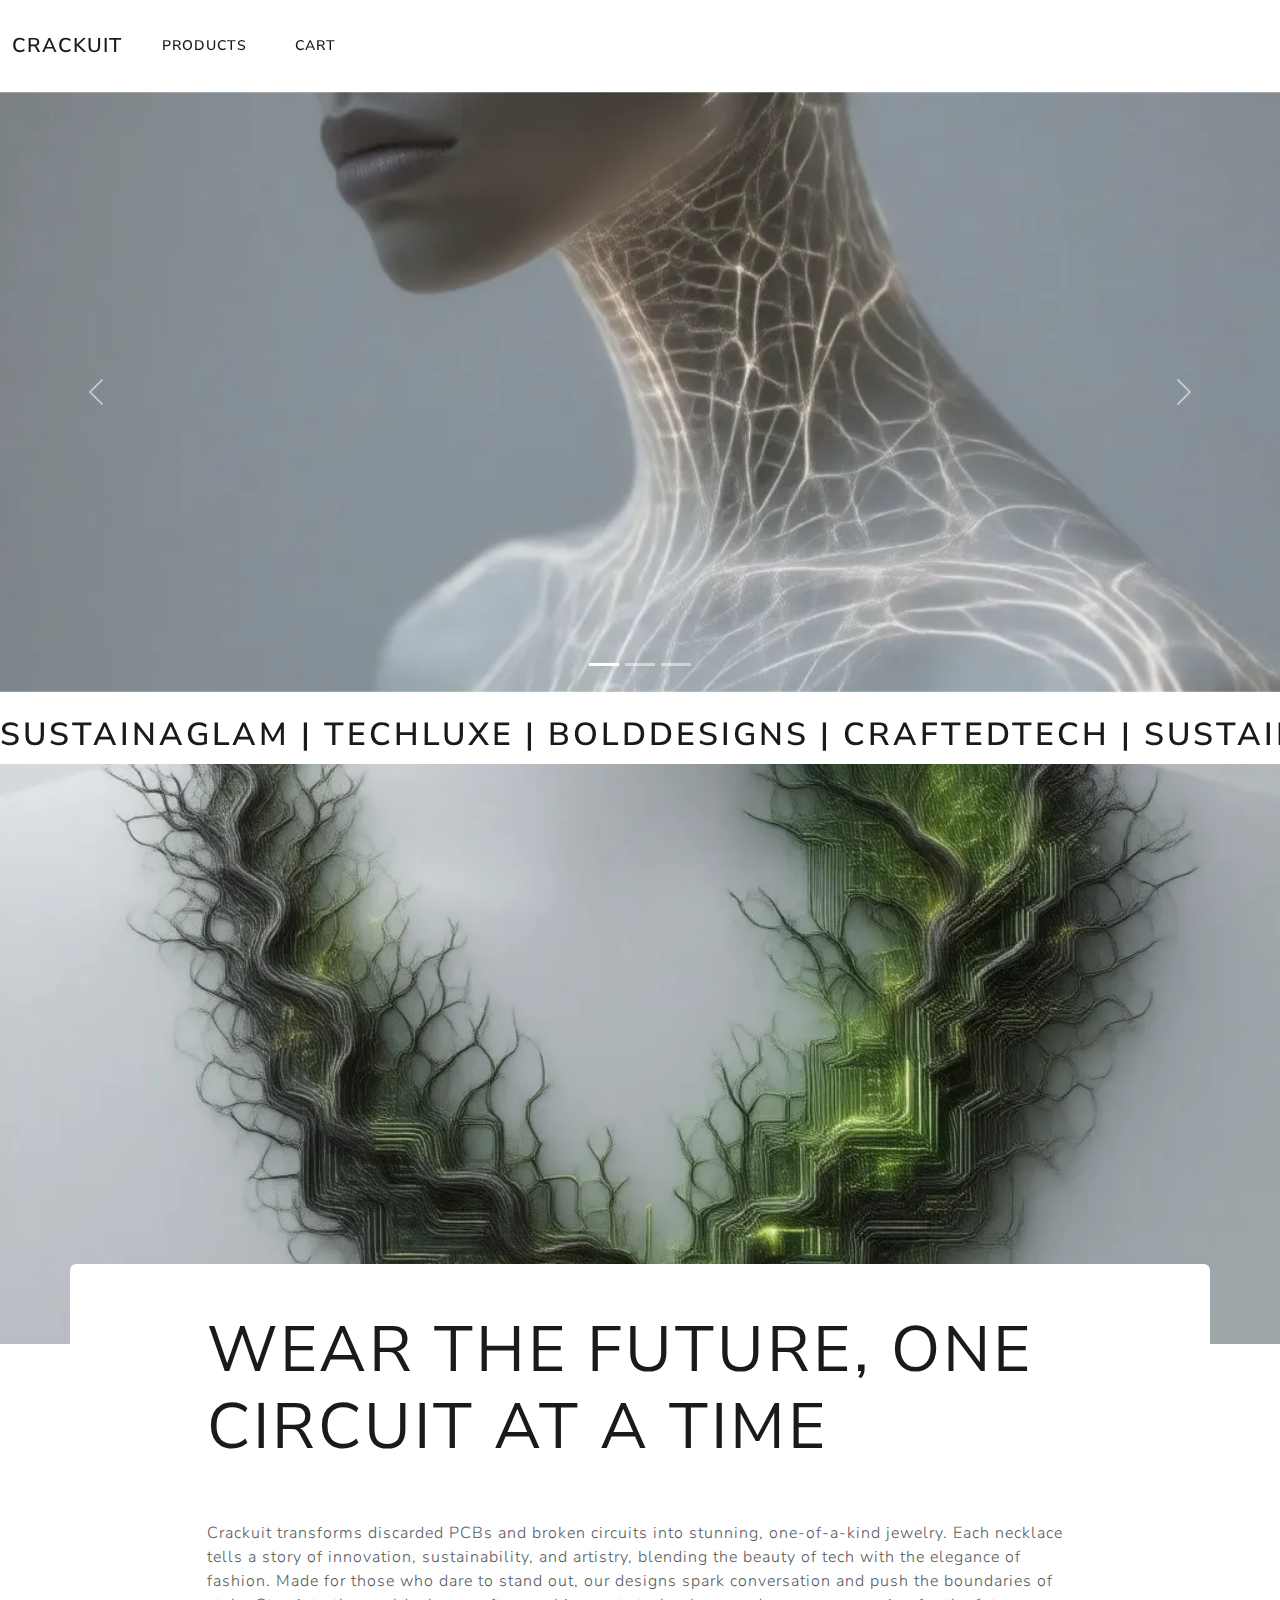
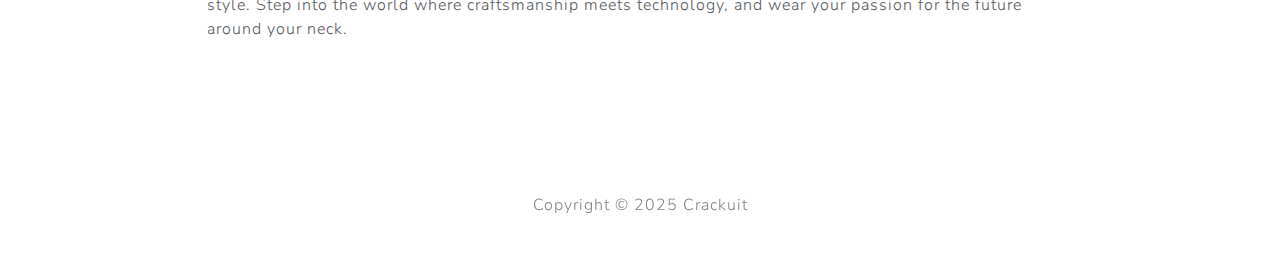
==== index.html @ 0a16f568 "first commit" ====
<!DOCTYPE html>
<html data-bs-theme="light" lang="en">

<head>
    <meta charset="utf-8">
    <meta name="viewport" content="width=device-width, initial-scale=1.0, shrink-to-fit=no">
    <title>Crackuit</title>
    <link rel="stylesheet" href="assets/bootstrap/css/bootstrap.min.css">
    <link rel="stylesheet" href="https://fonts.googleapis.com/css2?family=Nunito+Sans:wght@200;300;400;500;600;700&amp;display=swap">
    <link rel="stylesheet" href="https://fonts.googleapis.com/css?family=Playball&amp;display=swap">
    <link rel="stylesheet" href="assets/css/Footer-Basic-icons.css">
    <link rel="stylesheet" href="assets/css/Hero-Carousel-images.css">
    <link rel="stylesheet" href="assets/css/Hero-with-image-and-overlapping-content.css">
    <link rel="stylesheet" href="assets/css/Image-Comparison.css">
    <link rel="stylesheet" href="assets/css/Overlay-Background-Image.css">
</head>

<body>
    <nav class="navbar navbar-expand-md bg-body">
        <div class="container-fluid"><a class="navbar-brand" href="#">Crackuit</a><button data-bs-toggle="collapse" class="navbar-toggler" data-bs-target="#navcol-1"><span class="visually-hidden">Toggle navigation</span><span class="navbar-toggler-icon"></span></button>
            <div class="collapse navbar-collapse text-end" id="navcol-1" style="text-align: center;">
                <ul class="navbar-nav">
                    <li class="nav-item"><a class="nav-link active" href="/productlist.html">Products</a></li>
                </ul>
                <ul class="navbar-nav">
                    <li class="nav-item"><a class="nav-link active" href="/cart.html">Cart</a></li>
                </ul>
            </div>
        </div>
    </nav>
    <div class="carousel slide" data-bs-ride="carousel" id="carousel-1" style="height: 600px;">
        <div class="carousel-inner h-100">
            <div class="carousel-item active h-100"><img class="w-100 d-block position-absolute h-100 fit-cover" src="assets/img/CrackuitImg/MaleModel2.webp" alt="Slide Image" style="z-index: -1;"></div>
            <div class="carousel-item h-100"><img class="w-100 d-block position-absolute h-100 fit-cover" src="assets/img/CrackuitImg/FemaleModel.webp" alt="Slide Image" style="z-index: -1;"></div>
            <div class="carousel-item h-100"><img class="w-100 d-block position-absolute h-100 fit-cover" src="assets/img/CrackuitImg/MaleModel.webp" alt="Slide Image" style="z-index: -1;"></div>
        </div>
        <div><a class="carousel-control-prev" href="#carousel-1" role="button" data-bs-slide="prev"><span class="carousel-control-prev-icon"></span><span class="visually-hidden">Previous</span></a><a class="carousel-control-next" href="#carousel-1" role="button" data-bs-slide="next"><span class="carousel-control-next-icon"></span><span class="visually-hidden">Next</span></a></div>
        <div class="carousel-indicators"><button type="button" data-bs-target="#carousel-1" data-bs-slide-to="0" class="active"></button> <button type="button" data-bs-target="#carousel-1" data-bs-slide-to="1"></button> <button type="button" data-bs-target="#carousel-1" data-bs-slide-to="2"></button></div>
    </div>
    <section style="margin: 0px;padding: 0px;margin-top: 24px;margin-bottom: 24px;">
        <div class="marquee">
            <div class="track">
                <div class="content">
                    <h1>SustainaGlam |&nbsp;TechLuxe |&nbsp;BoldDesigns | CraftedTech | Sustainability |&nbsp;FutureWear |&nbsp;E-WasteElegance</h1>
                </div>
            </div>
        </div><style>
    .track {
      position: absolute;
      white-space: nowrap;
      will-change: transform;
      animation: marquee 32s linear infinite;
    }

    @keyframes marquee {
      from { transform: translateX(0); }
      to { transform: translateX(-50%); }
    }
</style>
    </section>
    <section style="padding: 0px;">
        <div class="container-fluid g-0" style="margin-top: 72px;"><img class="img-fluid w-100 min-vh-25 min-vh-md-50 mb-n7" src="assets/img/CrackuitImg/FrontImg.webp" alt="image" style="max-height: 580px;object-fit: cover;"></div>
        <div class="container bg-body p-5 mt-md-n6 position-relative rounded">
            <div class="row">
                <div class="col-md-10 offset-md-1">
                    <div class="lc-block">
                        <div>
                            <h1 class="fw-bolder display-3 text-rk-brown-grey">Wear the Future, One Circuit at a Time</h1>
                        </div>
                    </div>
                </div>
            </div>
            <div class="row">
                <div class="col-md-10 offset-md-1">
                    <div class="lc-block mt-5">
                        <div>
                            <p class="text-secondary">Crackuit transforms discarded PCBs and broken circuits into stunning, one-of-a-kind jewelry. Each necklace tells a story of innovation, sustainability, and artistry, blending the beauty of tech with the elegance of fashion. Made for those who dare to stand out, our designs spark conversation and push the boundaries of style. Step into the world where craftsmanship meets technology, and wear your passion for the future around your neck.</p>
                        </div>
                    </div>
                </div>
            </div>
        </div>
    </section>
    <footer class="text-center">
        <div class="container text-muted py-4 py-lg-5">
            <ul class="list-inline">
                <li class="list-inline-item me-4"><a class="link-secondary" href="#">Web design</a></li>
                <li class="list-inline-item me-4"><a class="link-secondary" href="#">Development</a></li>
                <li class="list-inline-item"><a class="link-secondary" href="#">Hosting</a></li>
            </ul>
            <p class="mb-0">Copyright © 2025 Crackuit</p>
        </div>
    </footer>
    <script src="assets/bootstrap/js/bootstrap.min.js"></script>
    <script src="assets/js/bs-init.js"></script>
    <script src="assets/js/Image-Comparison-theme.js"></script>
</body>

</html>
---- assets/css/Footer-Basic-icons.css ----
.bs-icon {
  --bs-icon-size: .75rem;
  display: flex;
  flex-shrink: 0;
  justify-content: center;
  align-items: center;
  font-size: var(--bs-icon-size);
  width: calc(var(--bs-icon-size) * 2);
  height: calc(var(--bs-icon-size) * 2);
  color: var(--bs-primary);
}

.bs-icon-xs {
  --bs-icon-size: 1rem;
  width: calc(var(--bs-icon-size) * 1.5);
  height: calc(var(--bs-icon-size) * 1.5);
}

.bs-icon-sm {
  --bs-icon-size: 1rem;
}

.bs-icon-md {
  --bs-icon-size: 1.5rem;
}

.bs-icon-lg {
  --bs-icon-size: 2rem;
}

.bs-icon-xl {
  --bs-icon-size: 2.5rem;
}

.bs-icon.bs-icon-primary {
  color: var(--bs-white);
  background: var(--bs-primary);
}

.bs-icon.bs-icon-primary-light {
  color: var(--bs-primary);
  background: rgba(var(--bs-primary-rgb), .2);
}

.bs-icon.bs-icon-semi-white {
  color: var(--bs-primary);
  background: rgba(255, 255, 255, .5);
}

.bs-icon.bs-icon-rounded {
  border-radius: .5rem;
}

.bs-icon.bs-icon-circle {
  border-radius: 50%;
}
---- assets/css/Hero-Carousel-images.css ----
.fit-cover {
  object-fit: cover;
}
---- assets/css/Hero-with-image-and-overlapping-content.css ----
.mb-n7 {
  margin-bottom: -5rem !important;
}

@media (min-width: 768px) {
  .min-vh-md-50 {
    min-height: 50vh !important;
  }
}

.min-vh-25 {
  min-height: 25vh !important;
}
---- assets/css/Image-Comparison.css ----
.comparison-slider-wrapper {
  position: relative;
  width: 100%;
  margin: 20px 0;
  background-color: white;
}

.comparison-slider-wrapper .comparison-slider {
  position: relative;
  width: 100%;
  margin: 0;
  border: 5px white solid;
  box-sizing: border-box;
}

.comparison-slider-wrapper .comparison-slider > img {
  width: 100%;
  height: auto;
  display: block;
}

.comparison-slider-wrapper .comparison-slider .overlay {
  display: none;
  position: absolute;
  width: 250px;
  bottom: 20px;
  right: 20px;
  background-color: rgba(0, 0, 0, 0.4);
  padding: 10px;
  box-sizing: border-box;
  color: #DDD;
  text-align: right;
}

@media screen and (min-width: 767px) {
  .comparison-slider-wrapper .comparison-slider .overlay {
    display: block;
  }
}

.comparison-slider-wrapper .comparison-slider .resize {
  position: absolute;
  top: 0;
  left: 0;
  height: 100%;
  width: 50%;
  overflow: hidden;
}

.comparison-slider-wrapper .comparison-slider .resize > img {
  display: block;
}

.comparison-slider-wrapper .comparison-slider .resize .overlay {
  right: auto;
  left: 20px;
  text-align: left;
}

.comparison-slider-wrapper .comparison-slider .divider {
  position: absolute;
  width: 2px;
  height: 100%;
  background-color: rgba(255, 255, 255, 0.2);
  left: 50%;
  top: 0;
  bottom: 0;
  margin-left: -1px;
  cursor: ew-resize;
}

.comparison-slider-wrapper .comparison-slider .divider:before {
  content: "";
  position: absolute;
  width: 20px;
  height: 20px;
  left: -9px;
  top: 50%;
  margin-top: -10px;
  background-color: white;
  transform: rotate(45deg);
  transition: all 0.1s ease-in-out;
}

.comparison-slider-wrapper .comparison-slider .divider:after {
  content: "";
  position: absolute;
  width: 12px;
  height: 12px;
  left: -5px;
  top: 50%;
  margin-top: -6px;
  background-color: white;
  transform: rotate(45deg);
  transition: all 0.1s ease-in-out;
}

.comparison-slider-wrapper .caption {
  position: relative;
  width: 100%;
  padding: 10px;
  box-sizing: border-box;
  font-size: 12px;
  font-style: italic;
}
---- assets/css/Overlay-Background-Image.css ----
.section-overlay {
  height: 100%;
  backdrop-filter: opacity(1);
  -webkit-backdrop-filter: opacity(1);
  width: 100%;
  margin: 0;
  display: flex;
  place-items: center;
  place-content: center;
  background-image: linear-gradient(135deg, var(--primary),var(--secondary)), url("../../assets/img/mountain-and-forest-bkg.jpg");
  background: url("../../assets/img/mountain%20and%20forest_wallpaper.jpg") center / cover no-repeat;
}

.titulo2 {
  display: flex;
  font-family: Playball;
  font-size: 6.5rem;
  color: #fff;
  text-shadow: #5E5858 4px 4px 8px;
}

@media (min-width: 354px) {
  .titulo2 {
    font-size: 4rem;
    justify-content: center;
    align-content: center;
    text-align: center;
  }
}

.textos {
}

@media (min-width: 768px) {
  .titulo2 {
    font-size: 80px;
  }
}

@media (min-width: 1400px) {
  .titulo2 {
    font-size: 100px;
  }
}
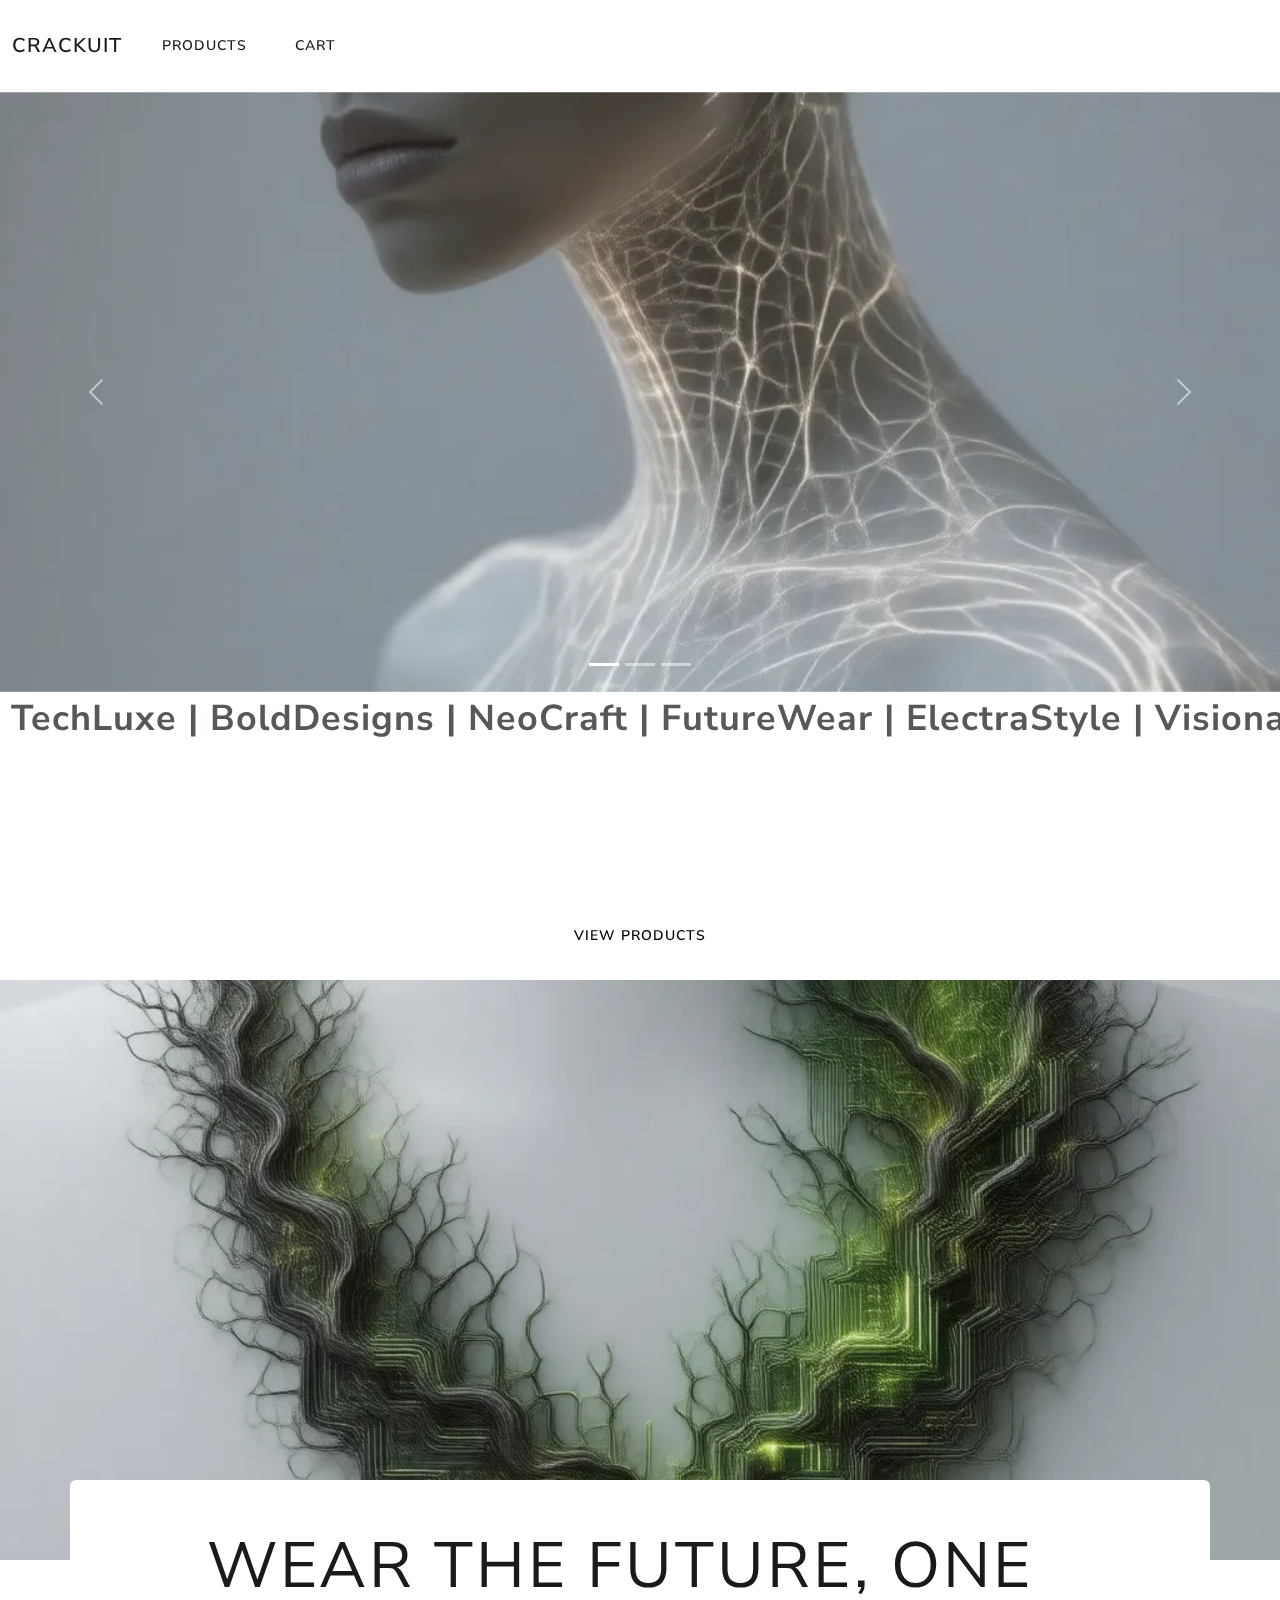
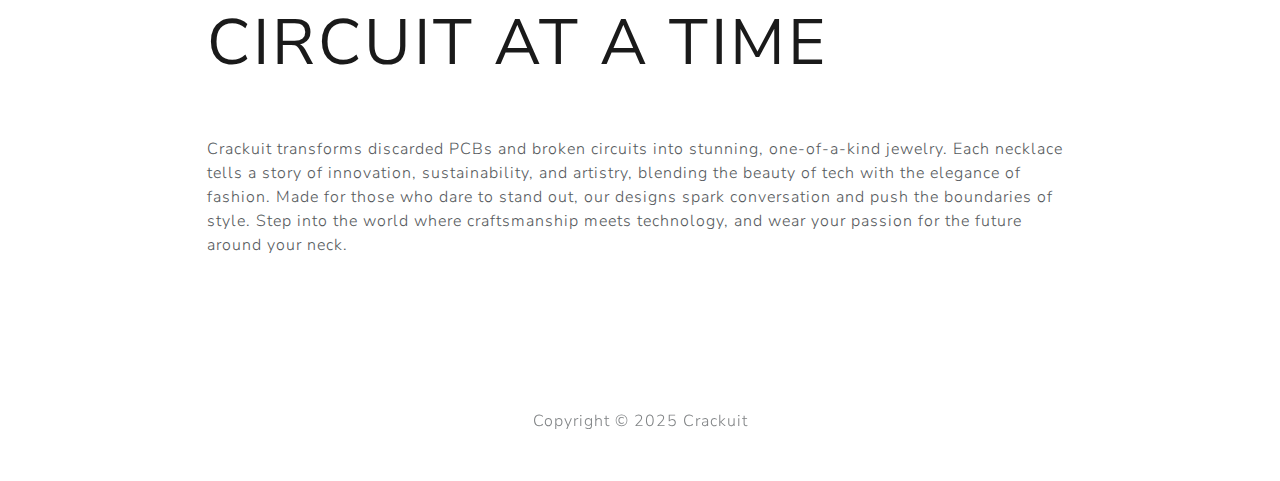
==== commit ce645554: "overflow screen problem fixed" ====
--- a/index.html
+++ b/index.html
@@ -20,10 +20,10 @@
         <div class="container-fluid"><a class="navbar-brand" href="#">Crackuit</a><button data-bs-toggle="collapse" class="navbar-toggler" data-bs-target="#navcol-1"><span class="visually-hidden">Toggle navigation</span><span class="navbar-toggler-icon"></span></button>
             <div class="collapse navbar-collapse text-end" id="navcol-1" style="text-align: center;">
                 <ul class="navbar-nav">
-                    <li class="nav-item"><a class="nav-link active" href="/productlist.html">Products</a></li>
+                    <li class="nav-item"><a class="nav-link active" href="https://abhijeetunreal.github.io/Crackuit/productlist.html">Products</a></li>
                 </ul>
                 <ul class="navbar-nav">
-                    <li class="nav-item"><a class="nav-link active" href="/cart.html">Cart</a></li>
+                    <li class="nav-item"><a class="nav-link active" href="https://abhijeetunreal.github.io/Crackuit/cart.html">Cart</a></li>
                 </ul>
             </div>
         </div>
@@ -37,29 +37,47 @@
         <div><a class="carousel-control-prev" href="#carousel-1" role="button" data-bs-slide="prev"><span class="carousel-control-prev-icon"></span><span class="visually-hidden">Previous</span></a><a class="carousel-control-next" href="#carousel-1" role="button" data-bs-slide="next"><span class="carousel-control-next-icon"></span><span class="visually-hidden">Next</span></a></div>
         <div class="carousel-indicators"><button type="button" data-bs-target="#carousel-1" data-bs-slide-to="0" class="active"></button> <button type="button" data-bs-target="#carousel-1" data-bs-slide-to="1"></button> <button type="button" data-bs-target="#carousel-1" data-bs-slide-to="2"></button></div>
     </div>
-    <section style="margin: 0px;padding: 0px;margin-top: 24px;margin-bottom: 24px;">
+
+
+    <section>
         <div class="marquee">
             <div class="track">
-                <div class="content">
-                    <h1>SustainaGlam |&nbsp;TechLuxe |&nbsp;BoldDesigns | CraftedTech | Sustainability |&nbsp;FutureWear |&nbsp;E-WasteElegance</h1>
-                </div>
+              <div class="content">&nbsp;TechLuxe | BoldDesigns | NeoCraft | FutureWear | ElectraStyle | VisionaryStyle | TechJewelry | E-WasteElegance | WearInnovation | Elexquisite | </div>
             </div>
-        </div><style>
-    .track {
-      position: absolute;
-      white-space: nowrap;
-      will-change: transform;
-      animation: marquee 32s linear infinite;
-    }
+          </div>
+    <style>
 
-    @keyframes marquee {
-      from { transform: translateX(0); }
-      to { transform: translateX(-50%); }
-    }
-</style>
+        .marquee {
+        position: relative;
+        width: 100vw;
+        max-width: 100%;
+        height: 200px;
+        overflow-x: hidden;
+        }
+
+        .track {
+        font-size: 36px;
+        font-weight: bold;
+        position: absolute;
+        white-space: nowrap;
+        will-change: transform;
+        animation: marquee 32s linear infinite;
+        }
+
+        @keyframes marquee {
+        from { transform: translateX(0); }
+        to { transform: translateX(-50%); }
+        }
+    </style>
     </section>
-    <section style="padding: 0px;">
-        <div class="container-fluid g-0" style="margin-top: 72px;"><img class="img-fluid w-100 min-vh-25 min-vh-md-50 mb-n7" src="assets/img/CrackuitImg/FrontImg.webp" alt="image" style="max-height: 580px;object-fit: cover;"></div>
+    <div class="d-grid gap-2  ">
+        
+        <a href="https://abhijeetunreal.github.io/Crackuit/productlist.html" class="btn btn-secondary enabled btn-lg" tabindex="-1" role="button" aria-disabled="false">View products</a>
+      </div>
+    
+
+    <section>
+        <div class="container-fluid g-0" style="margin-top: 0px;"><img class="img-fluid w-100 min-vh-25 min-vh-md-50 mb-n7" src="assets/img/CrackuitImg/FrontImg.webp" alt="image" style="max-height: 580px;object-fit: cover;"></div>
         <div class="container bg-body p-5 mt-md-n6 position-relative rounded">
             <div class="row">
                 <div class="col-md-10 offset-md-1">
